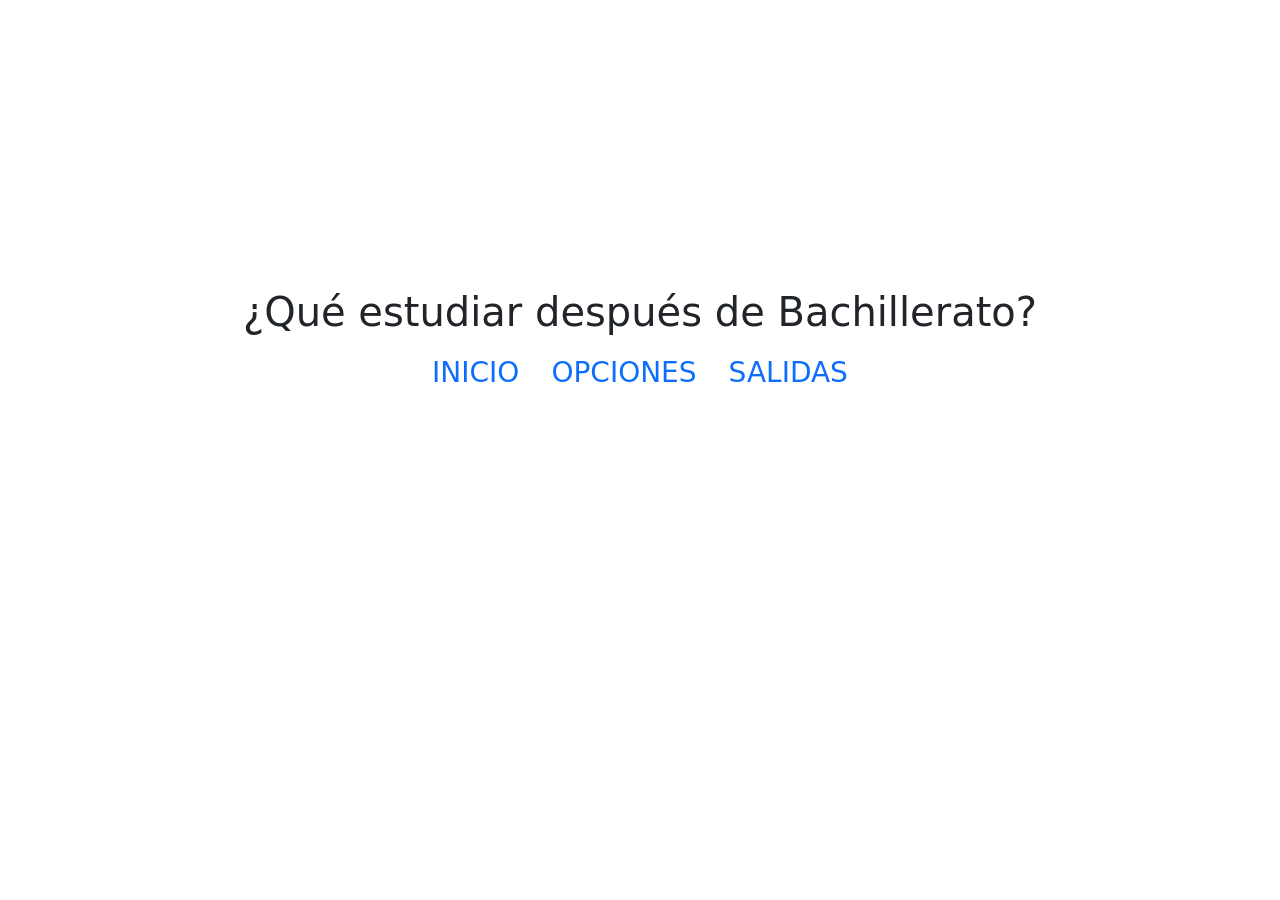
==== pag1.html @ 5f732036 "hice un nuevo index cree un index en el que puse los nuevos enlaces a opciones y salidas y los puse " ====
<!DOCTYPE html>
<html lang="es">
    <head>
       <title>Grados Universitarios Tic</title>
       <link href="https://cdn.jsdelivr.net/npm/bootstrap@5.3.8/dist/css/bootstrap.min.css" rel="stylesheet" integrity="sha384-sRIl4kxILFvY47J16cr9ZwB07vP4J8+LH7qKQnuqkuIAvNWLzeN8tE5YBujZqJLB" crossorigin="anonymous">
       <link rel="icon" type="image/png" href="img1/logos.png">
       <meta charset="utf-8">
       <meta name="viewport" content="width=device-width, initial-scale=1">
       <link rel="stylesheet" href="./css/cositas.css">
    </head>
    <body class="fto">
      <br></br>
      <br></br>
      <br></br>
      <br></br>
      <br></br>
      <br></br>

      <h1 class="title text-center">¿Qué estudiar después de Bachillerato?</h1>
      
      
      
      
      <div class="raya"></div>
      
      
      
      
      <ul class="nav nav-pills justify-content-center fs-3 mt-7">
            <li class="nav-item">
              <a class="nav-link" aria-current="page" href="./pag1.html">INICIO</a>
            </li>
            <li class="nav-item">
              <a class="nav-link" href="./pag2.html">OPCIONES</a>
            </li>
            <li class="nav-item">
              <a class="nav-link" href="./pag3.html">SALIDAS</a>
            </li>
            
    
        </ul>



       
    

        <script src="https://cdn.jsdelivr.net/npm/bootstrap@5.3.8/dist/js/bootstrap.bundle.min.js" integrity="sha384-FKyoEForCGlyvwx9Hj09JcYn3nv7wiPVlz7YYwJrWVcXK/BmnVDxM+D2scQbITxI" crossorigin="anonymous"></script>
    </body>
</html>
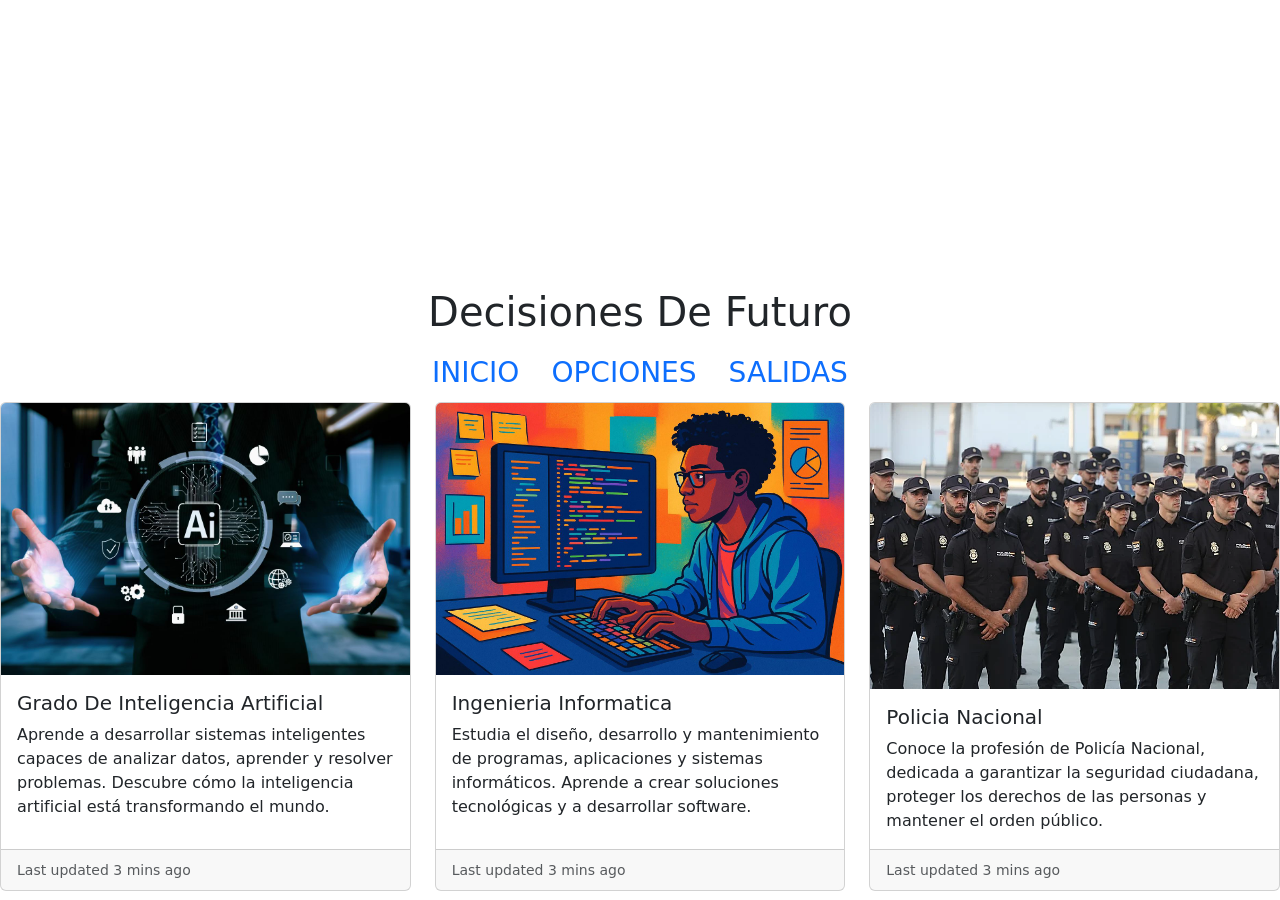
==== commit 7b1fbf81: "hice una serie de cambios en el panel de opciones meti una bandeja donde pone la descripcion de los " ====
--- a/pag1.html
+++ b/pag1.html
@@ -1,14 +1,13 @@
 <!DOCTYPE html>
 <html lang="es">
     <head>
-       <title>Grados Universitarios Tic</title>
+       <title>Grados Universitarios</title>
        <link href="https://cdn.jsdelivr.net/npm/bootstrap@5.3.8/dist/css/bootstrap.min.css" rel="stylesheet" integrity="sha384-sRIl4kxILFvY47J16cr9ZwB07vP4J8+LH7qKQnuqkuIAvNWLzeN8tE5YBujZqJLB" crossorigin="anonymous">
-       <link rel="icon" type="image/png" href="img1/logos.png">
        <meta charset="utf-8">
        <meta name="viewport" content="width=device-width, initial-scale=1">
-       <link rel="stylesheet" href="./css/cositas.css">
+       <link rel="stylesheet" href="./css/andaduras.css">
     </head>
-    <body class="fto">
+    <body class="back">
       <br></br>
       <br></br>
       <br></br>
@@ -16,30 +15,63 @@
       <br></br>
       <br></br>
 
-      <h1 class="title text-center">¿Qué estudiar después de Bachillerato?</h1>
-      
-      
-      
-      
-      <div class="raya"></div>
-      
-      
-      
+      <h1 class="title text-center">Decisiones De Futuro</h1>
       
       <ul class="nav nav-pills justify-content-center fs-3 mt-7">
-            <li class="nav-item">
-              <a class="nav-link" aria-current="page" href="./pag1.html">INICIO</a>
-            </li>
-            <li class="nav-item">
-              <a class="nav-link" href="./pag2.html">OPCIONES</a>
-            </li>
-            <li class="nav-item">
-              <a class="nav-link" href="./pag3.html">SALIDAS</a>
-            </li>
-            
+
+        <li class="nav-item">
+          <a class="nav-link" aria-current="page" href="./pag1.html">INICIO</a>
+        </li>
+        <li class="nav-item">
+          <a class="nav-link" href="./pag2.html">OPCIONES</a>
+        </li>
+        <li class="nav-item">
+          <a class="nav-link" href="./pag3.html">SALIDAS</a>
+        </li>
+        
+
+    </ul>
+      
+      <div class="row row-cols-1 row-cols-md-3 g-4">
+        <div class="col">
+          <div class="card h-100">
+            <img src="img1/ia.jpg" class="card-img-top">
+            <div class="card-body">
+              <h5 class="card-title">Grado De Inteligencia Artificial</h5>
+              <p class="card-text">Aprende a desarrollar sistemas inteligentes capaces de analizar datos, aprender y resolver problemas. Descubre cómo la inteligencia artificial está transformando el mundo.</p>
+            </div>
+            <div class="card-footer">
+              <small class="text-body-secondary">Last updated 3 mins ago</small>
+            </div>
+          </div>
+        </div>
+        <div class="col">
+          <div class="card h-100">
+            <img src="img1/ii.jpg" class="card-img-top">
+            <div class="card-body">
+              <h5 class="card-title">Ingenieria Informatica</h5>
+              <p class="card-text">Estudia el diseño, desarrollo y mantenimiento de programas, aplicaciones y sistemas informáticos. Aprende a crear soluciones tecnológicas y a desarrollar software.</p>
+            </div>
+            <div class="card-footer">
+              <small class="text-body-secondary">Last updated 3 mins ago</small>
+            </div>
+          </div>
+        </div>
+        <div class="col">
+          <div class="card h-100">
+            <img src="img1/pnn.jpg" class="card-img-top">
+            <div class="card-body">
+              <h5 class="card-title">Policia Nacional</h5>
+              <p class="card-text">Conoce la profesión de Policía Nacional, dedicada a garantizar la seguridad ciudadana, proteger los derechos de las personas y mantener el orden público.</p>
+            </div>
+            <div class="card-footer">
+              <small class="text-body-secondary">Last updated 3 mins ago</small>
+            </div>
+          </div>
+        </div>
+      </div>
+      
     
-        </ul>
-
 
 
        
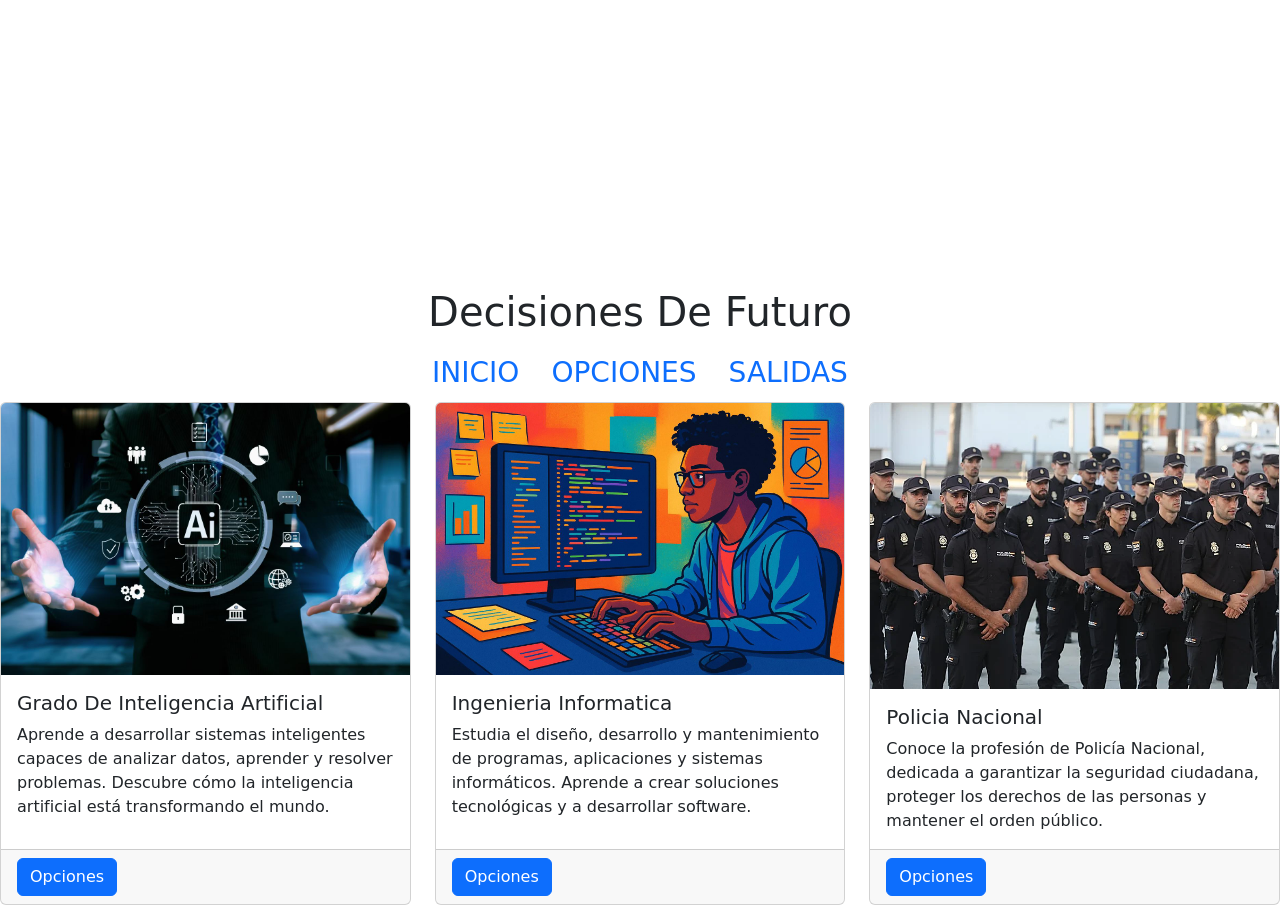
==== commit 915f85f9: "Hice cambios en la pagina 1 y 2 Cree una tabla en la parte de opciones en la que añadire las diferen" ====
--- a/pag1.html
+++ b/pag1.html
@@ -41,7 +41,7 @@
               <p class="card-text">Aprende a desarrollar sistemas inteligentes capaces de analizar datos, aprender y resolver problemas. Descubre cómo la inteligencia artificial está transformando el mundo.</p>
             </div>
             <div class="card-footer">
-              <small class="text-body-secondary">Last updated 3 mins ago</small>
+             <a href="./pag2.html" class="btn btn-primary">Opciones</a>
             </div>
           </div>
         </div>
@@ -53,7 +53,7 @@
               <p class="card-text">Estudia el diseño, desarrollo y mantenimiento de programas, aplicaciones y sistemas informáticos. Aprende a crear soluciones tecnológicas y a desarrollar software.</p>
             </div>
             <div class="card-footer">
-              <small class="text-body-secondary">Last updated 3 mins ago</small>
+              <a href="./pag2.html" class="btn btn-primary">Opciones</a>
             </div>
           </div>
         </div>
@@ -65,7 +65,7 @@
               <p class="card-text">Conoce la profesión de Policía Nacional, dedicada a garantizar la seguridad ciudadana, proteger los derechos de las personas y mantener el orden público.</p>
             </div>
             <div class="card-footer">
-              <small class="text-body-secondary">Last updated 3 mins ago</small>
+              <a href="./pag2.html" class="btn btn-primary">Opciones</a>
             </div>
           </div>
         </div>
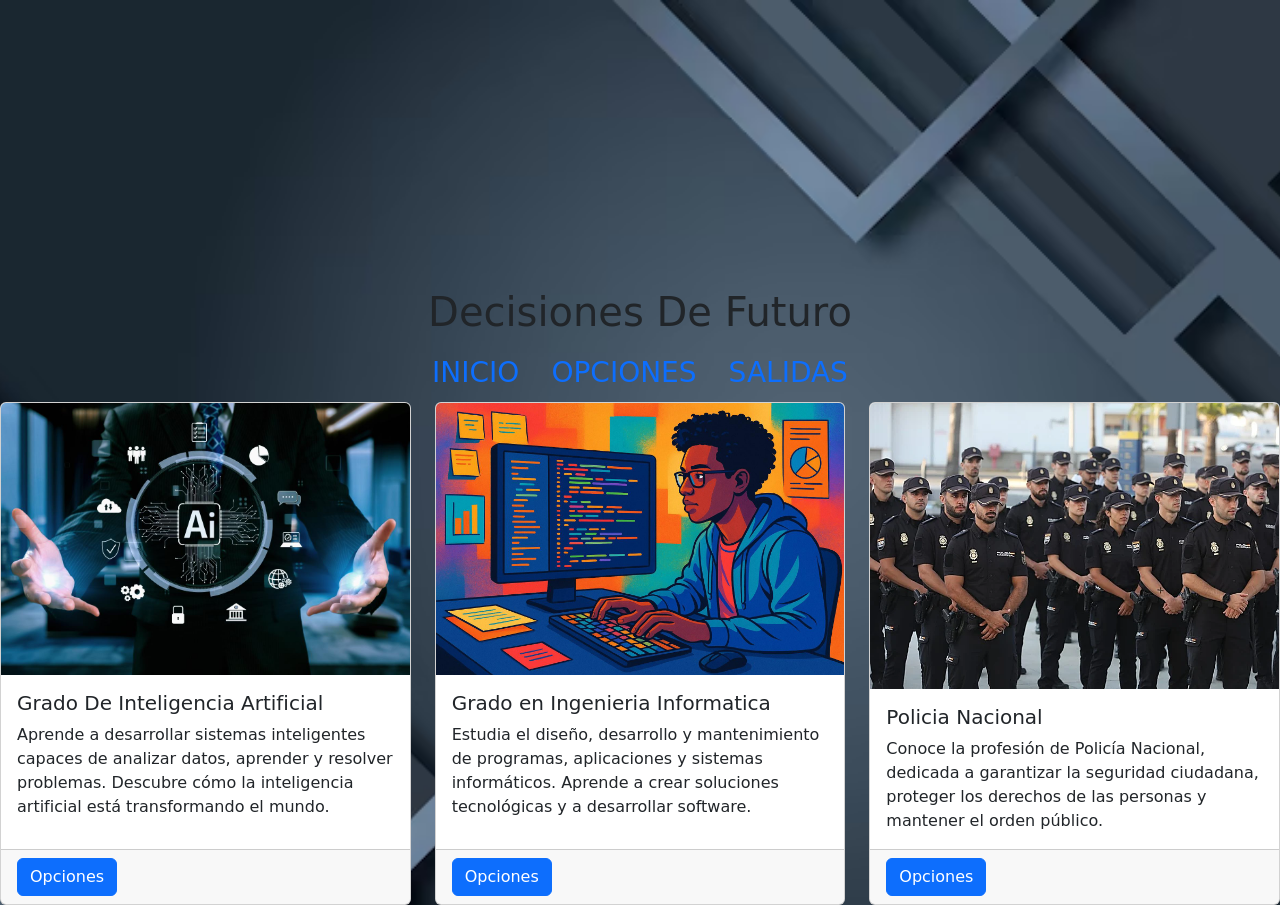
==== commit 1d07314c: "he hecho salidas He puesto unos acordeones en la parte de salidas y puse la informacion de las salid" ====
--- a/pag1.html
+++ b/pag1.html
@@ -49,7 +49,7 @@
           <div class="card h-100">
             <img src="img1/ii.jpg" class="card-img-top">
             <div class="card-body">
-              <h5 class="card-title">Ingenieria Informatica</h5>
+              <h5 class="card-title">Grado en Ingenieria Informatica</h5>
               <p class="card-text">Estudia el diseño, desarrollo y mantenimiento de programas, aplicaciones y sistemas informáticos. Aprende a crear soluciones tecnológicas y a desarrollar software.</p>
             </div>
             <div class="card-footer">
--- a/css/andaduras.css
+++ b/css/andaduras.css
@@ -0,0 +1,6 @@
+body {
+  background-image: url("../img1/fondo.jpg");
+  background-size: cover;
+  background-position: center;
+  background-repeat: no-repeat;
+}
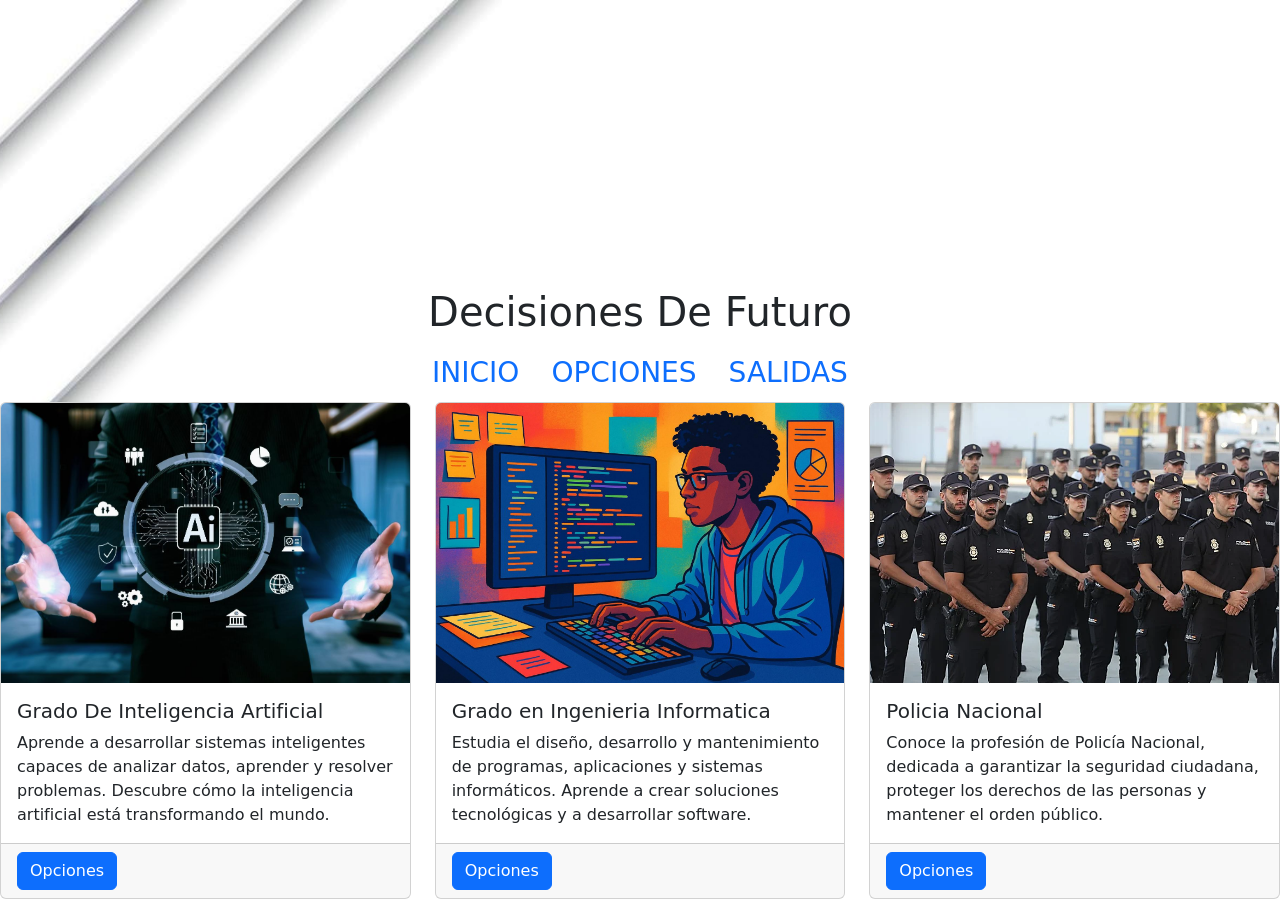
==== commit 0fe6d145: "cree una conclusion e hice un acordeon en el acordeon hice las competencias utiles, ventajas y aspec" ====
--- a/pag1.html
+++ b/pag1.html
@@ -28,7 +28,6 @@
         <li class="nav-item">
           <a class="nav-link" href="./pag3.html">SALIDAS</a>
         </li>
-        
 
     </ul>
       
--- a/css/andaduras.css
+++ b/css/andaduras.css
@@ -3,4 +3,13 @@
   background-size: cover;
   background-position: center;
   background-repeat: no-repeat;
-}+}
+.card-img-top {
+    width: 100%;
+    height: 280px;
+    object-fit: cover;
+}
+p.one {
+  border-style: solid;
+  border-color: red;
+}
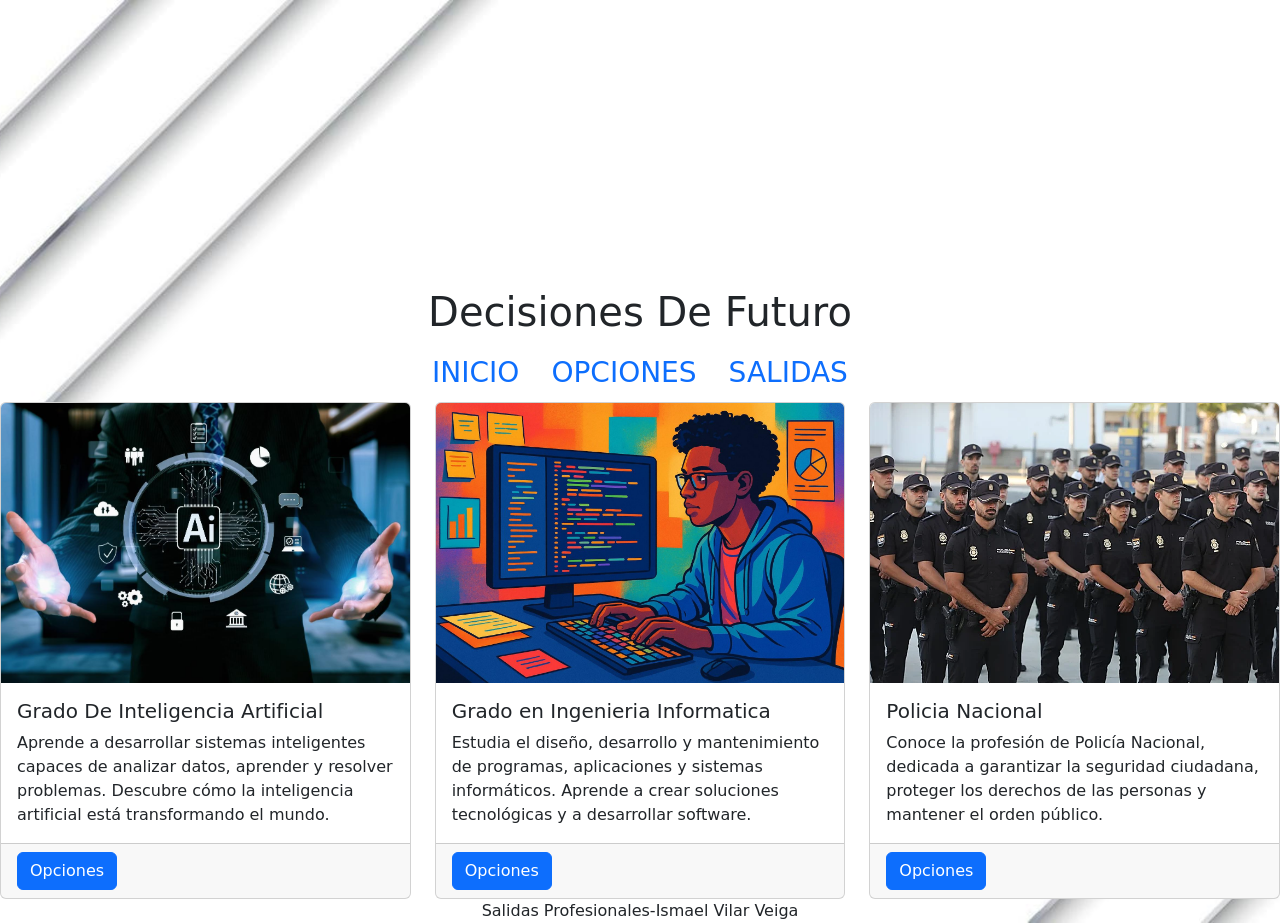
==== commit dade5d19: "use una serie de elementos puse footer, puse fotos y demas" ====
--- a/pag1.html
+++ b/pag1.html
@@ -70,7 +70,9 @@
         </div>
       </div>
       
-    
+      <footer class="title text-center">
+        Salidas Profesionales-Ismael Vilar Veiga
+      </footer>
 
 
        
--- a/css/andaduras.css
+++ b/css/andaduras.css
@@ -9,7 +9,6 @@
     height: 280px;
     object-fit: cover;
 }
-p.one {
-  border-style: solid;
-  border-color: red;
-}
+.conclusion {
+  border: 2px solid rgb(83, 93, 184) !important;
+}
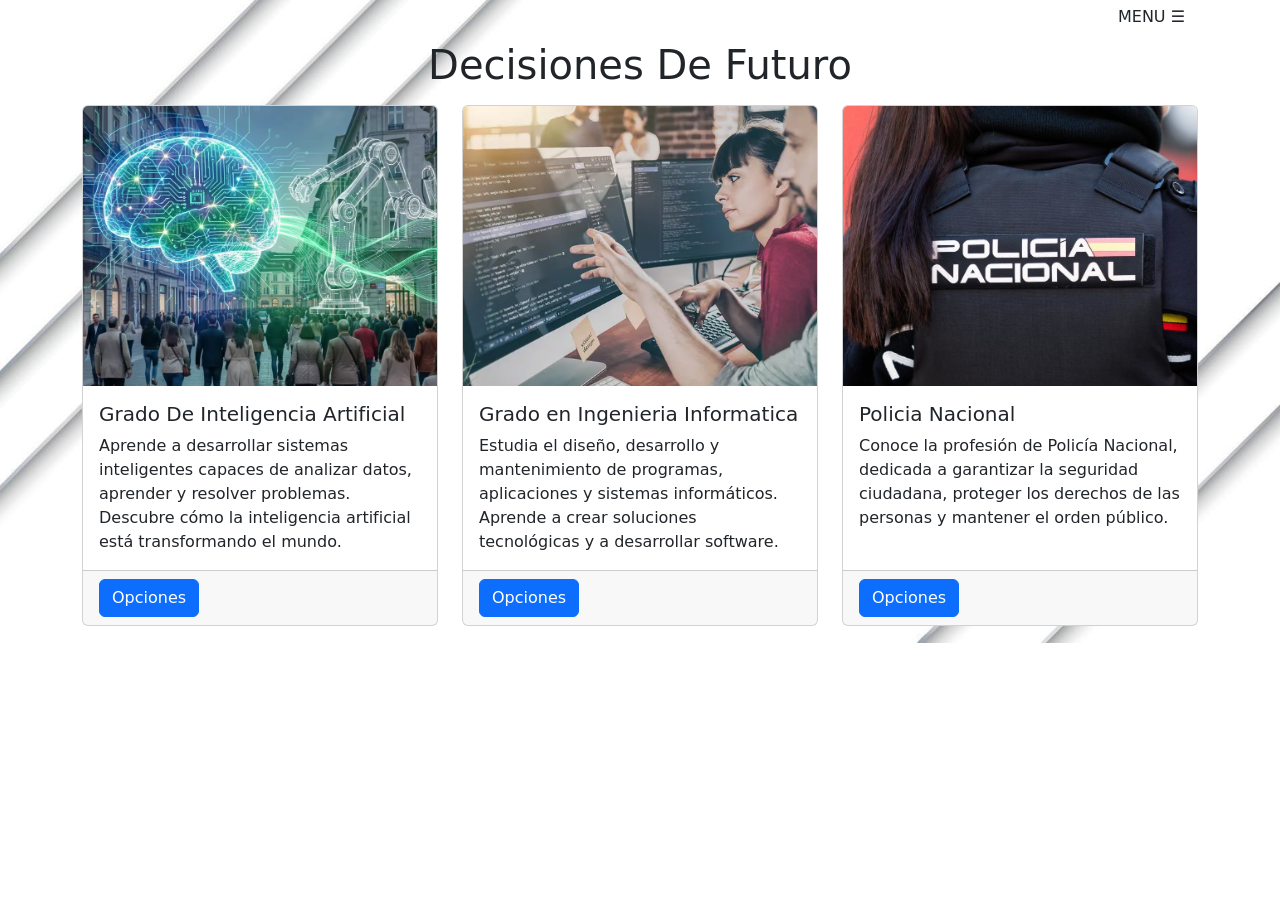
==== commit dfc2e403: "varios cambios agregue un menu." ====
--- a/pag1.html
+++ b/pag1.html
@@ -7,29 +7,70 @@
        <meta name="viewport" content="width=device-width, initial-scale=1">
        <link rel="stylesheet" href="./css/andaduras.css">
     </head>
+    
     <body class="back">
-      <br></br>
-      <br></br>
-      <br></br>
-      <br></br>
-      <br></br>
-      <br></br>
+
+      <div class="container d-flex justify-content-end">
+
+        <button class="btn fs-5"
+                type="button"
+                data-bs-toggle="offcanvas"
+                data-bs-target="#offcanvasRight"
+                aria-controls="offcanvasRight"><h6 class="title text-center">
+            MENU ☰<h/6>
+        </button>
+
+    </div>
+
+    <div class="offcanvas offcanvas-end" 
+         tabindex="1" 
+         id="offcanvasRight"
+         aria-labelledby="offcanvasRightLabel">
+
+        <div class="offcanvas-header">
+
+            <h4 class="offcanvas-title" id="offcanvasRightLabel">
+                MENÚ PRINCIPAL
+            </h4>
+
+            <button type="button" 
+                    class="btn-close"
+                    data-bs-dismiss="offcanvas"
+                    aria-label="Cerrar">
+            </button>
+
+        </div>
+
+
+        <div class="offcanvas-body">
+
+            <ul class="navbar-nav">
+
+                <li class="nav-item">
+                    <a class="nav-link" href="./pag1.html">INICIO</a>
+                </li>
+
+                <li class="nav-item">
+                    <a class="nav-link" href="./pag2.html">OPCIONES</a>
+                </li>
+
+                <li class="nav-item">
+                    <a class="nav-link" href="./pag3.html">SALIDAS</a>
+                </li>
+
+                <li class="nav-item">
+                    <a class="nav-link" href="./index.html">VOLVER</a>
+                </li>
+
+            </ul>
+
+        </div>
+    </div>
+
 
       <h1 class="title text-center">Decisiones De Futuro</h1>
-      
-      <ul class="nav nav-pills justify-content-center fs-3 mt-7">
+          <div class="container d-flex justify-content-end mt-3">
 
-        <li class="nav-item">
-          <a class="nav-link" aria-current="page" href="./pag1.html">INICIO</a>
-        </li>
-        <li class="nav-item">
-          <a class="nav-link" href="./pag2.html">OPCIONES</a>
-        </li>
-        <li class="nav-item">
-          <a class="nav-link" href="./pag3.html">SALIDAS</a>
-        </li>
-
-    </ul>
       
       <div class="row row-cols-1 row-cols-md-3 g-4">
         <div class="col">
@@ -70,9 +111,9 @@
         </div>
       </div>
       
-      <footer class="title text-center">
-        Salidas Profesionales-Ismael Vilar Veiga
-      </footer>
+
+
+
 
 
        
--- a/css/andaduras.css
+++ b/css/andaduras.css
@@ -10,5 +10,23 @@
     object-fit: cover;
 }
 .conclusion {
-  border: 2px solid rgb(83, 93, 184) !important;
+  border: 2px solid rgb(207, 226, 255) !important;
+}
+.btn.vinicius.fs-5 { 
+    background-color: rgb(255, 255, 255) ;
+    border: none ;
+    color: rgb(0, 0, 0) ;
+    box-shadow: none ;
+}
+.quesiquesitoquesi {
+  background-color: transparent;
+  color: rgb(0, 0, 0);
+  text-align: center;
+  padding: 10px;
+}
+.carousel-item img {
+  width: 100%;
+  height: 400px;
+  object-fit: cover;
+  transition: opacity 4s ease-in-out;
 }
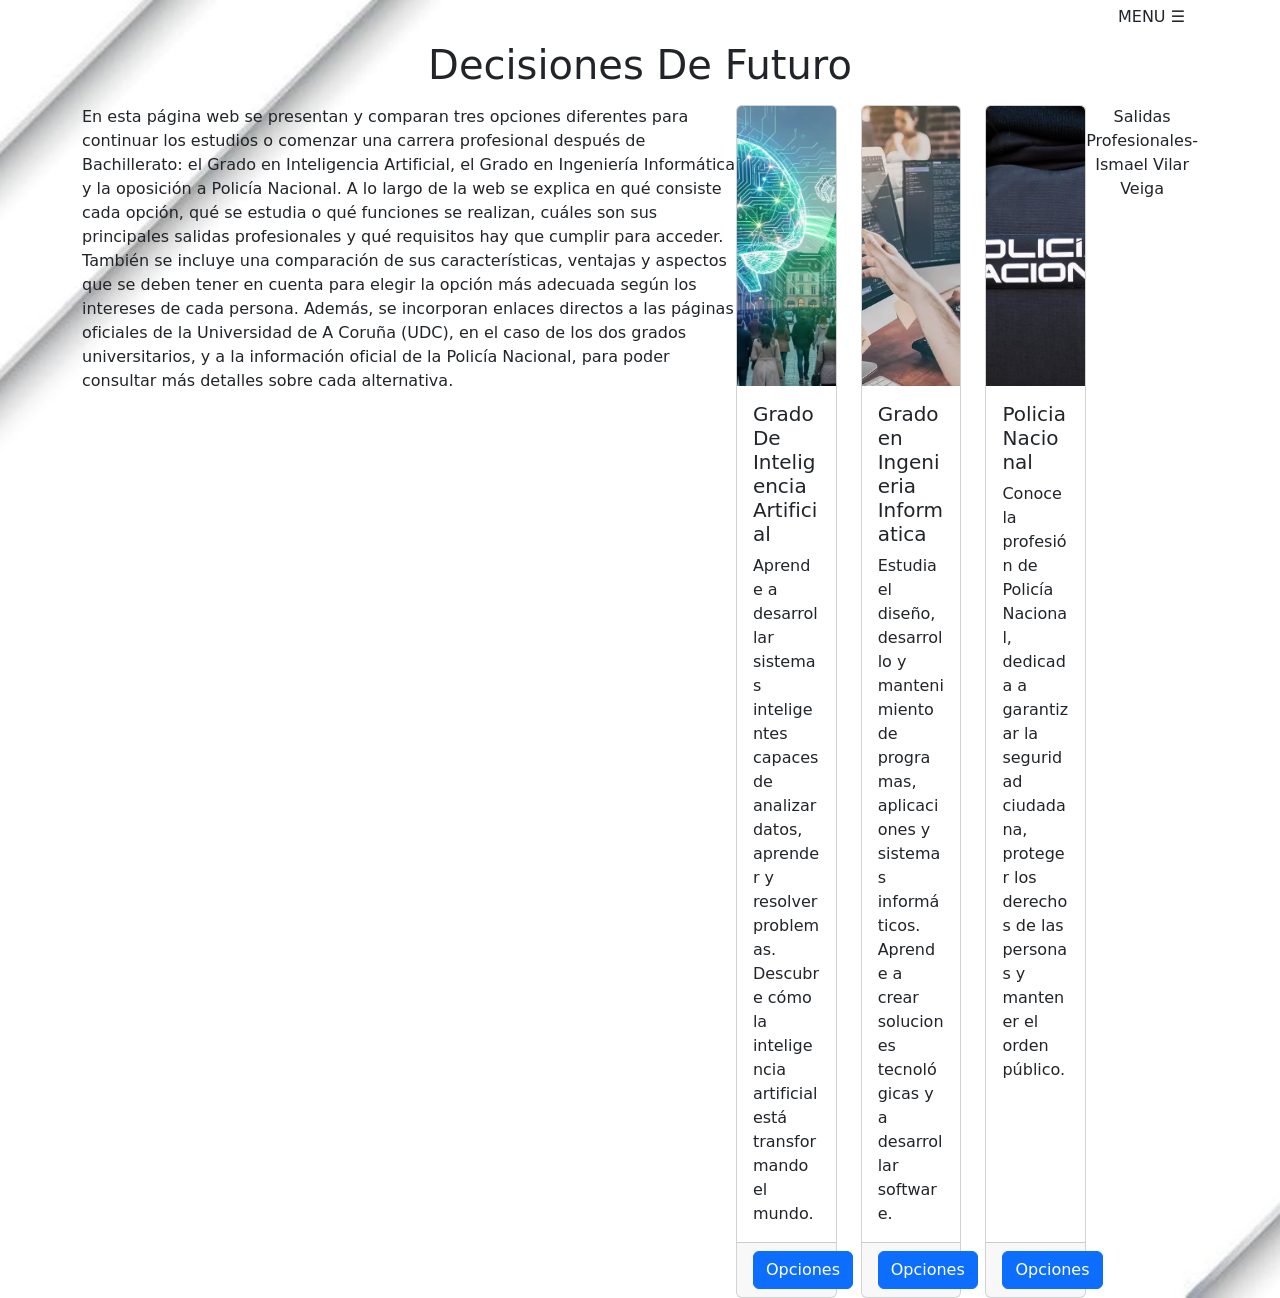
==== commit 87d00b1a: "hice una introduccion hice introduccion y añadi footer" ====
--- a/pag1.html
+++ b/pag1.html
@@ -71,7 +71,16 @@
       <h1 class="title text-center">Decisiones De Futuro</h1>
           <div class="container d-flex justify-content-end mt-3">
 
-      
+            <br></br>
+
+            <p class="card-text">
+              
+              En esta página web se presentan y comparan tres opciones diferentes para continuar los estudios o comenzar una carrera profesional después de Bachillerato: el Grado en Inteligencia Artificial, el Grado en Ingeniería Informática y la oposición a Policía Nacional.
+              
+              A lo largo de la web se explica en qué consiste cada opción, qué se estudia o qué funciones se realizan, cuáles son sus principales salidas profesionales y qué requisitos hay que cumplir para acceder. También se incluye una comparación de sus características, ventajas y aspectos que se deben tener en cuenta para elegir la opción más adecuada según los intereses de cada persona.
+              
+              Además, se incorporan enlaces directos a las páginas oficiales de la Universidad de A Coruña (UDC), en el caso de los dos grados universitarios, y a la información oficial de la Policía Nacional, para poder consultar más detalles sobre cada alternativa.</p>
+
       <div class="row row-cols-1 row-cols-md-3 g-4">
         <div class="col">
           <div class="card h-100">
@@ -110,14 +119,13 @@
           </div>
         </div>
       </div>
-      
 
 
 
-
-
-       
-    
+      <footer class="title text-center">
+        Salidas Profesionales-Ismael Vilar Veiga
+      </footer>
+        
 
         <script src="https://cdn.jsdelivr.net/npm/bootstrap@5.3.8/dist/js/bootstrap.bundle.min.js" integrity="sha384-FKyoEForCGlyvwx9Hj09JcYn3nv7wiPVlz7YYwJrWVcXK/BmnVDxM+D2scQbITxI" crossorigin="anonymous"></script>
     </body>
